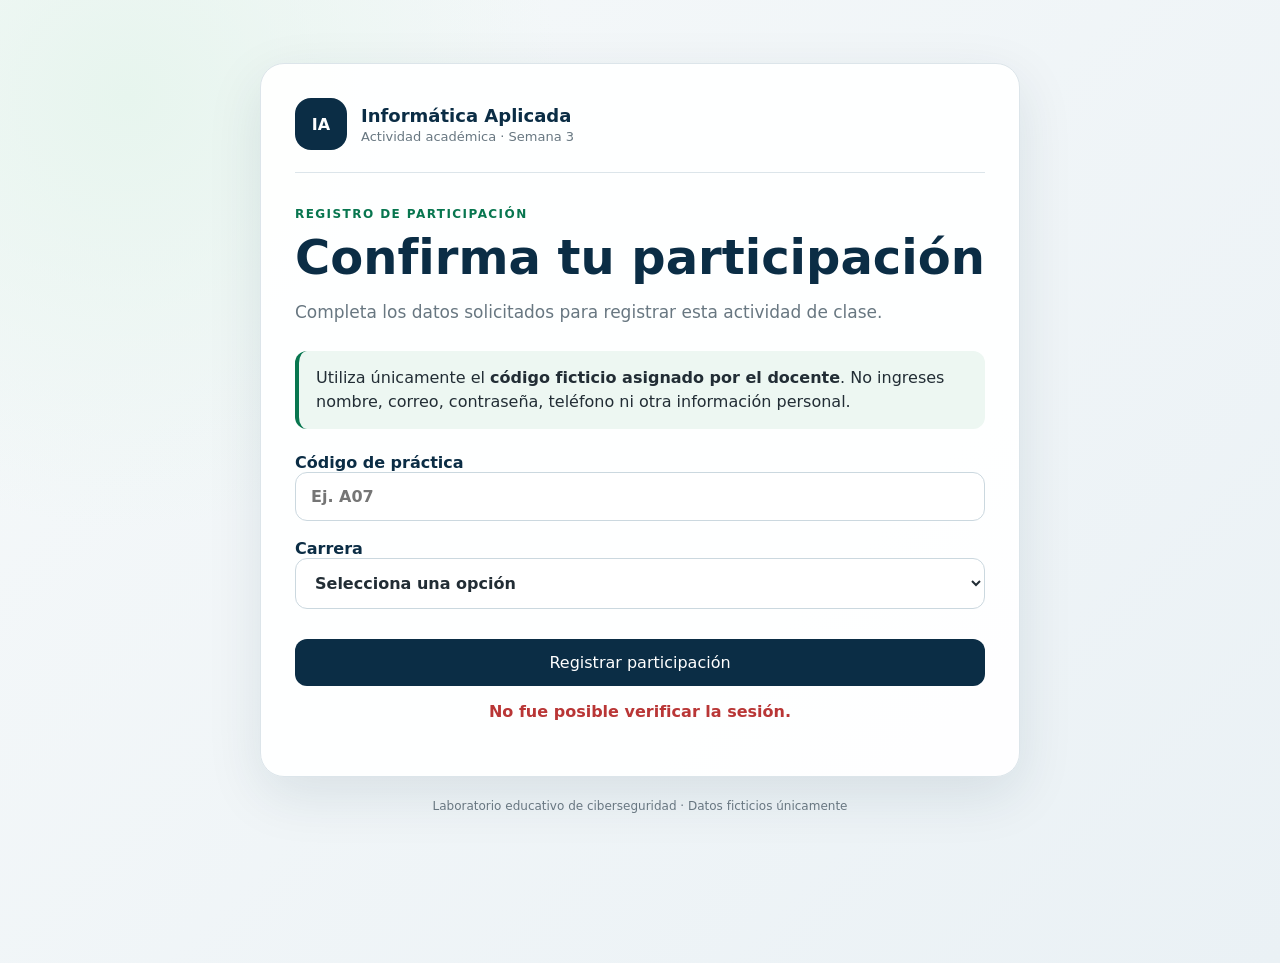
==== index.html @ 66e11be3 "Laboratorio Semana 3 - Ciberseguridad" ====
<!doctype html>
<html lang="es">
<head>
  <meta charset="utf-8"><meta name="viewport" content="width=device-width,initial-scale=1">
  <title>Actividad académica | Semana 3</title>
  <link rel="stylesheet" href="css/styles.css">
</head>
<body>
<main class="shell">
  <section class="card hero">
    <div class="brand"><div class="mark">IA</div><div><strong>Informática Aplicada</strong><span>Actividad académica · Semana 3</span></div></div>
    <div id="formView">
      <span class="eyebrow">Registro de participación</span>
      <h1>Confirma tu participación</h1>
      <p class="lead">Completa los datos solicitados para registrar esta actividad de clase.</p>
      <div class="notice">Utiliza únicamente el <strong>código ficticio asignado por el docente</strong>. No ingreses nombre, correo, contraseña, teléfono ni otra información personal.</div>
      <form id="registroForm">
        <label>Código de práctica<input id="codigo" maxlength="12" required placeholder="Ej. A07" autocomplete="off"></label>
        <label>Carrera<select id="carrera" required><option value="">Selecciona una opción</option><option>Dirección / Gerencia de Negocios</option><option>Marketing</option><option>Relaciones Internacionales</option><option>Negocios</option><option>Informática Administrativa</option><option>Otra</option></select></label>
        <button id="btnEnviar" type="submit">Registrar participación</button>
        <p id="msg" class="msg" aria-live="polite"></p>
      </form>
    </div>
    <div id="closedView" class="hidden reveal">
      <span class="shield">✓</span><h1>Actividad finalizada</h1>
      <p>La sesión ya no está recibiendo registros. Espera las indicaciones del docente.</p>
    </div>
  </section>
  <footer>Laboratorio educativo de ciberseguridad · Datos ficticios únicamente</footer>
</main>
<script type="module" src="js/estudiante.js"></script>
</body></html>
---- css/styles.css ----
:root{--navy:#0b2d45;--green:#08764f;--blue:#1769aa;--red:#b93636;--ink:#222d35;--muted:#687781;--line:#dce5ea;--paper:#fff;--bg:#f2f6f8;--soft:#edf7f2}*{box-sizing:border-box}body{margin:0;font-family:Inter,ui-sans-serif,system-ui,-apple-system,"Segoe UI",sans-serif;color:var(--ink);background:radial-gradient(circle at 10% 10%,#e7f5ee,transparent 30%),linear-gradient(135deg,#f6f9fa,#eaf1f5);min-height:100vh}.shell{width:min(760px,92%);margin:7vh auto 30px}.card,.panel{background:rgba(255,255,255,.96);border:1px solid var(--line);border-radius:24px;box-shadow:0 18px 55px rgba(11,45,69,.10)}.hero{padding:34px}.brand{display:flex;gap:14px;align-items:center;border-bottom:1px solid var(--line);padding-bottom:22px;margin-bottom:30px}.brand .mark{width:52px;height:52px;border-radius:16px;background:var(--navy);color:white;display:grid;place-items:center;font-weight:800}.brand strong,.brand span{display:block}.brand strong{color:var(--navy);font-size:18px}.brand span{color:var(--muted);font-size:13px;margin-top:3px}.eyebrow{text-transform:uppercase;letter-spacing:.12em;font-size:12px;font-weight:800;color:var(--green)}h1{font-size:clamp(30px,5vw,48px);line-height:1.05;color:var(--navy);margin:10px 0 14px}h2{color:var(--navy);margin:0 0 6px}.lead{font-size:17px;color:var(--muted);line-height:1.6}.notice{background:var(--soft);border-left:4px solid var(--green);padding:15px 17px;border-radius:12px;margin:24px 0;line-height:1.5}label{display:block;font-weight:750;margin:18px 0 8px;color:var(--navy)}input,select{width:100%;padding:14px 15px;border:1px solid #cbd8df;border-radius:12px;background:white;font:inherit;color:var(--ink);outline:none}input:focus,select:focus{border-color:var(--green);box-shadow:0 0 0 3px rgba(8,118,79,.12)}button,.secondary{border:0;border-radius:12px;padding:14px 18px;font-weight:800;font:inherit;text-decoration:none;cursor:pointer}button[type=submit]{width:100%;background:var(--navy);color:white;margin-top:22px}button:disabled{opacity:.55;cursor:not-allowed}.secondary{background:#edf3f6;color:var(--navy);display:inline-block}.msg{min-height:24px;text-align:center;font-weight:700}.ok{color:var(--green)}.error{color:var(--red)}.hidden{display:none}.reveal{text-align:center;padding:30px 0}.shield{display:grid;place-items:center;margin:auto;width:76px;height:76px;border-radius:50%;background:var(--soft);color:var(--green);font-size:36px;font-weight:900}footer{text-align:center;color:var(--muted);font-size:12px;padding:22px}.dashboard{width:min(1180px,94%);margin:35px auto}.dash-head{display:flex;justify-content:space-between;align-items:end;gap:20px;margin-bottom:22px}.dash-head h1{margin-bottom:6px}.dash-head p,.panel p{color:var(--muted);margin:0}.metrics{display:grid;grid-template-columns:repeat(3,1fr);gap:16px;margin-bottom:16px}.metrics article{background:var(--navy);color:white;border-radius:18px;padding:22px}.metrics span{display:block;opacity:.72;font-size:12px;text-transform:uppercase;letter-spacing:.08em}.metrics strong{display:block;font-size:25px;margin-top:8px}.panel{padding:24px;margin:16px 0}.panel-title{display:flex;align-items:center;justify-content:space-between;gap:15px}.bars{margin-top:22px}.bar-row{display:grid;grid-template-columns:minmax(190px,1.3fr) 3fr 55px;gap:14px;align-items:center;margin:13px 0}.track{height:12px;background:#e9eff2;border-radius:99px;overflow:hidden}.fill{height:100%;background:var(--green);border-radius:99px}.table-wrap{overflow:auto;margin-top:18px}table{width:100%;border-collapse:collapse}th,td{text-align:left;padding:13px;border-bottom:1px solid var(--line)}th{font-size:12px;text-transform:uppercase;color:var(--muted)}.reveal-box{margin-top:16px;background:#fff4f4;border:1px solid #efcccc;border-radius:16px;padding:20px;color:#702828}.reveal-box strong{font-size:18px}@media(max-width:720px){.hero{padding:24px}.metrics{grid-template-columns:1fr}.dash-head{align-items:flex-start;flex-direction:column}.bar-row{grid-template-columns:1fr}.track{height:9px}}
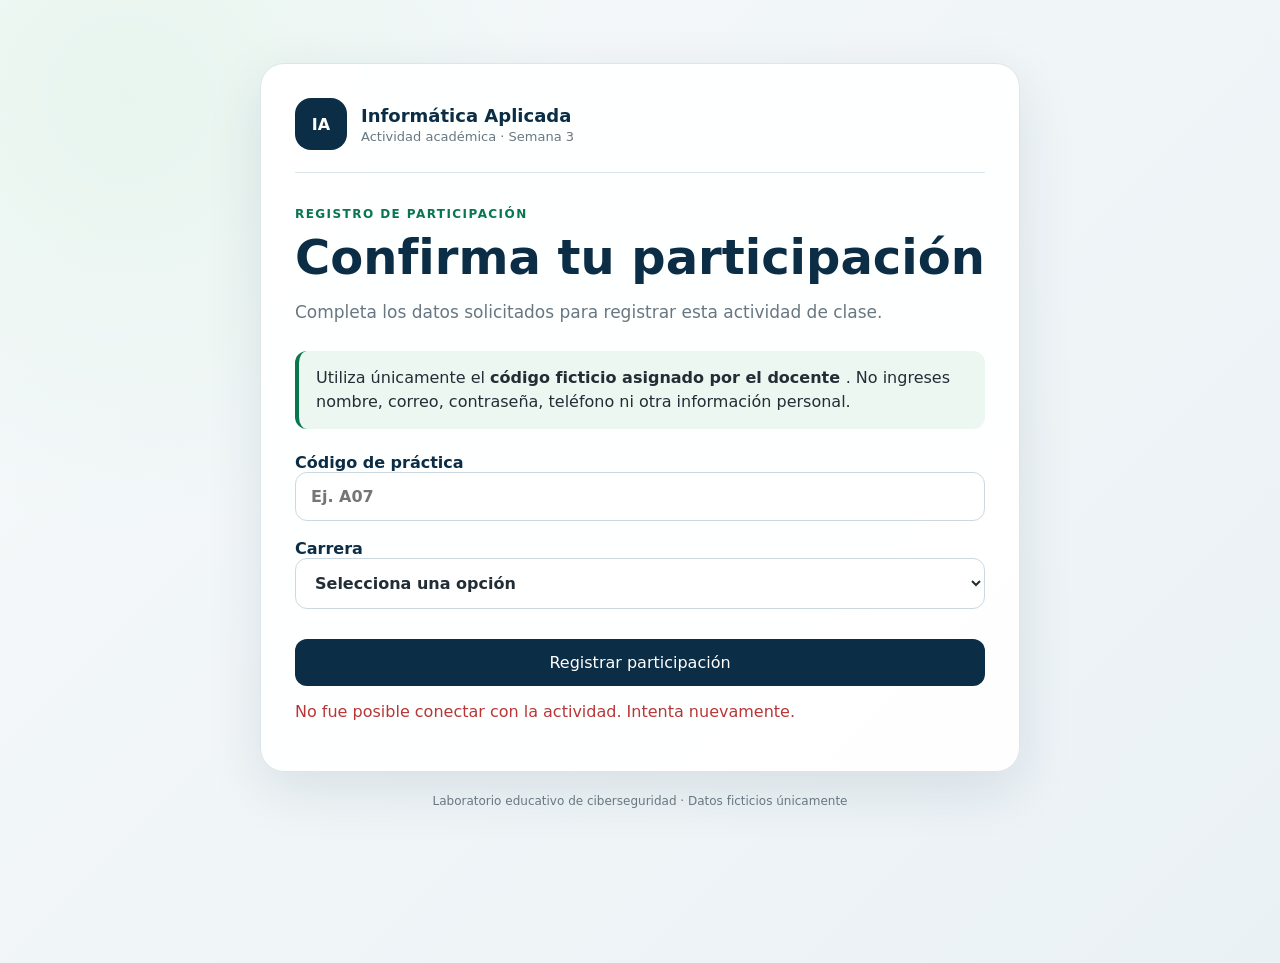
==== commit dd2db54e: "Corregir panel docente y registro de estudiantes" ====
--- a/index.html
+++ b/index.html
@@ -1,32 +1,180 @@
 <!doctype html>
 <html lang="es">
+
 <head>
-  <meta charset="utf-8"><meta name="viewport" content="width=device-width,initial-scale=1">
-  <title>Actividad académica | Semana 3</title>
-  <link rel="stylesheet" href="css/styles.css">
+    <meta charset="utf-8">
+
+    <meta
+        name="viewport"
+        content="width=device-width, initial-scale=1"
+    >
+
+    <title>
+        Actividad académica | Semana 3
+    </title>
+
+    <link
+        rel="stylesheet"
+        href="css/styles.css"
+    >
 </head>
+
 <body>
+
 <main class="shell">
-  <section class="card hero">
-    <div class="brand"><div class="mark">IA</div><div><strong>Informática Aplicada</strong><span>Actividad académica · Semana 3</span></div></div>
-    <div id="formView">
-      <span class="eyebrow">Registro de participación</span>
-      <h1>Confirma tu participación</h1>
-      <p class="lead">Completa los datos solicitados para registrar esta actividad de clase.</p>
-      <div class="notice">Utiliza únicamente el <strong>código ficticio asignado por el docente</strong>. No ingreses nombre, correo, contraseña, teléfono ni otra información personal.</div>
-      <form id="registroForm">
-        <label>Código de práctica<input id="codigo" maxlength="12" required placeholder="Ej. A07" autocomplete="off"></label>
-        <label>Carrera<select id="carrera" required><option value="">Selecciona una opción</option><option>Dirección / Gerencia de Negocios</option><option>Marketing</option><option>Relaciones Internacionales</option><option>Negocios</option><option>Informática Administrativa</option><option>Otra</option></select></label>
-        <button id="btnEnviar" type="submit">Registrar participación</button>
-        <p id="msg" class="msg" aria-live="polite"></p>
-      </form>
-    </div>
-    <div id="closedView" class="hidden reveal">
-      <span class="shield">✓</span><h1>Actividad finalizada</h1>
-      <p>La sesión ya no está recibiendo registros. Espera las indicaciones del docente.</p>
-    </div>
-  </section>
-  <footer>Laboratorio educativo de ciberseguridad · Datos ficticios únicamente</footer>
+
+    <section class="card hero">
+
+        <!-- ENCABEZADO -->
+
+        <div class="brand">
+
+            <div class="mark">
+                IA
+            </div>
+
+            <div>
+
+                <strong>
+                    Informática Aplicada
+                </strong>
+
+                <span>
+                    Actividad académica · Semana 3
+                </span>
+
+            </div>
+
+        </div>
+
+
+        <!-- CONTENIDO -->
+
+        <div id="contenido">
+
+            <span class="eyebrow">
+                Registro de participación
+            </span>
+
+            <h1>
+                Confirma tu participación
+            </h1>
+
+            <p class="lead">
+                Completa los datos solicitados para registrar
+                esta actividad de clase.
+            </p>
+
+
+            <div class="notice">
+
+                Utiliza únicamente el
+
+                <strong>
+                    código ficticio asignado por el docente
+                </strong>.
+
+                No ingreses nombre, correo, contraseña,
+                teléfono ni otra información personal.
+
+            </div>
+
+
+            <!-- FORMULARIO -->
+
+            <form id="formRegistro">
+
+                <label>
+
+                    Código de práctica
+
+                    <input
+                        id="codigo"
+                        type="text"
+                        maxlength="12"
+                        required
+                        placeholder="Ej. A07"
+                        autocomplete="off"
+                    >
+
+                </label>
+
+
+                <label>
+
+                    Carrera
+
+                    <select
+                        id="carrera"
+                        required
+                    >
+
+                        <option value="">
+                            Selecciona una opción
+                        </option>
+
+                        <option value="Dirección / Gerencia de Negocios">
+                            Dirección / Gerencia de Negocios
+                        </option>
+
+                        <option value="Marketing">
+                            Marketing
+                        </option>
+
+                        <option value="Relaciones Internacionales">
+                            Relaciones Internacionales
+                        </option>
+
+                        <option value="Negocios">
+                            Negocios
+                        </option>
+
+                        <option value="Informática Administrativa">
+                            Informática Administrativa
+                        </option>
+
+                        <option value="Otra">
+                            Otra
+                        </option>
+
+                    </select>
+
+                </label>
+
+
+                <button
+                    type="submit"
+                >
+                    Registrar participación
+                </button>
+
+
+                <p
+                    id="mensaje"
+                    class="mensaje"
+                    aria-live="polite"
+                ></p>
+
+            </form>
+
+        </div>
+
+    </section>
+
+
+    <footer>
+        Laboratorio educativo de ciberseguridad ·
+        Datos ficticios únicamente
+    </footer>
+
 </main>
-<script type="module" src="js/estudiante.js"></script>
-</body></html>
+
+
+<script
+    type="module"
+    src="js/estudiante.js"
+></script>
+
+</body>
+
+</html>
